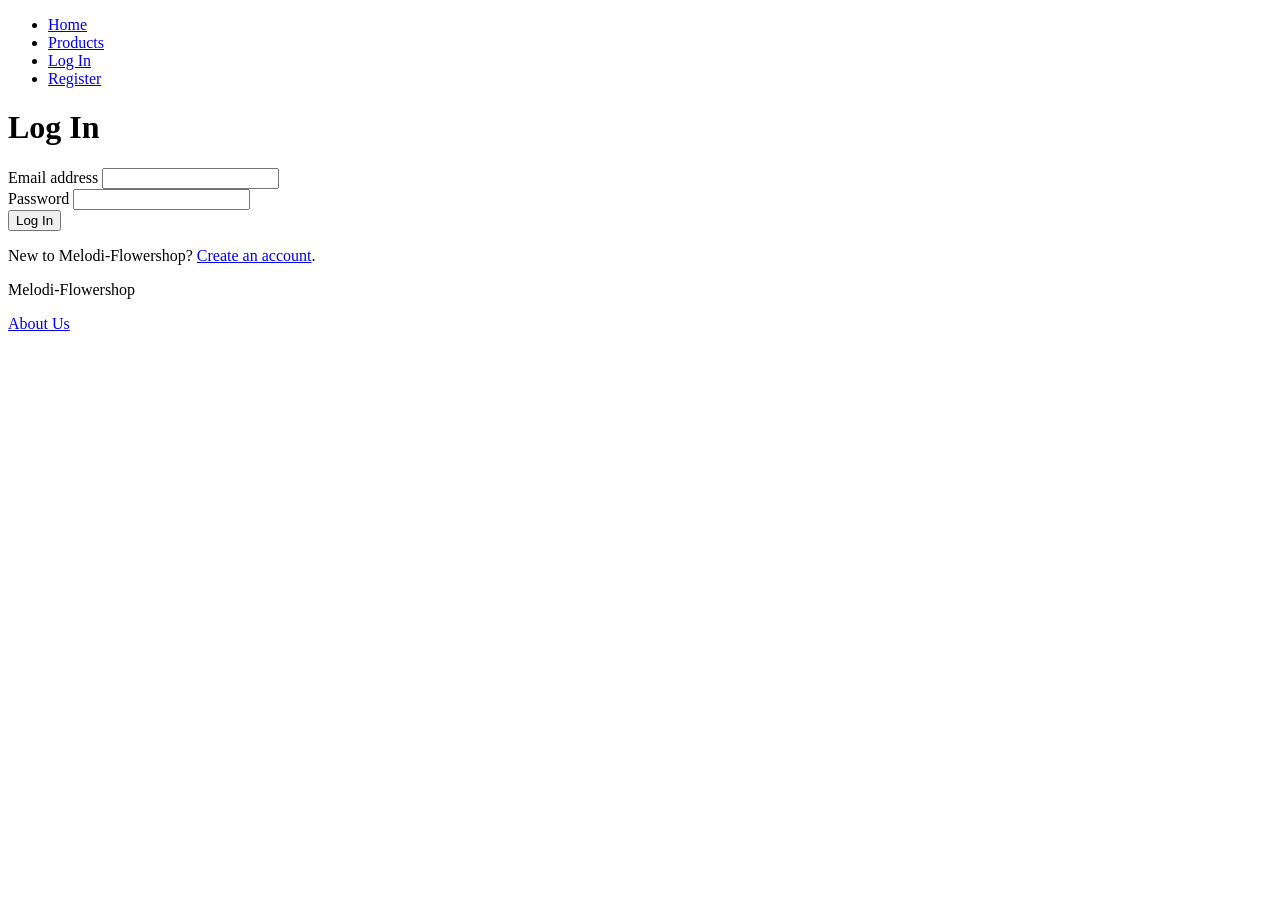
==== login.html @ 932715ab "Updated Project" ====
<!DOCTYPE html>
<html lang="en">
<head>
    <meta charset="UTF-8">
    <meta name="viewport" content="width=device-width, initial-scale=1">
    <title>Log In | Melodi-Flowershop</title>
    <link rel="stylesheet" href="css/style.css">
    <link rel="stylesheet" href="css/auth.css">
</head>
<body>
    <header>
        <nav aria-label="Main navigation">
            <ul>
                <li><a href="index.html">Home</a></li>
                <li><a href="produktet.html">Products</a></li>
                <li><a href="login.html" aria-current="page">Log In</a></li>
                <li><a href="register.html">Register</a></li>
            </ul>
        </nav>
    </header>

    <main class="auth-page">
        <h1>Log In</h1>

        <form class="auth-form">
            <div class="form-field">
                <label for="login-email">Email address</label>
                <input
                    type="email"
                    id="login-email"
                    autocomplete="username"
                    required
                >
            </div>

            <div class="form-field">
                <label for="login-password">Password</label>
                <input
                    type="password"
                    id="login-password"
                    autocomplete="current-password"
                    required
                >
            </div>

            <button type="submit">Log In</button>
        </form>

        <p>New to Melodi-Flowershop? <a href="register.html">Create an account</a>.</p>
    </main>

    <footer>
        <p>Melodi-Flowershop</p>
        <a href="rreth-nesh.html">About Us</a>
    </footer>
</body>
</html>
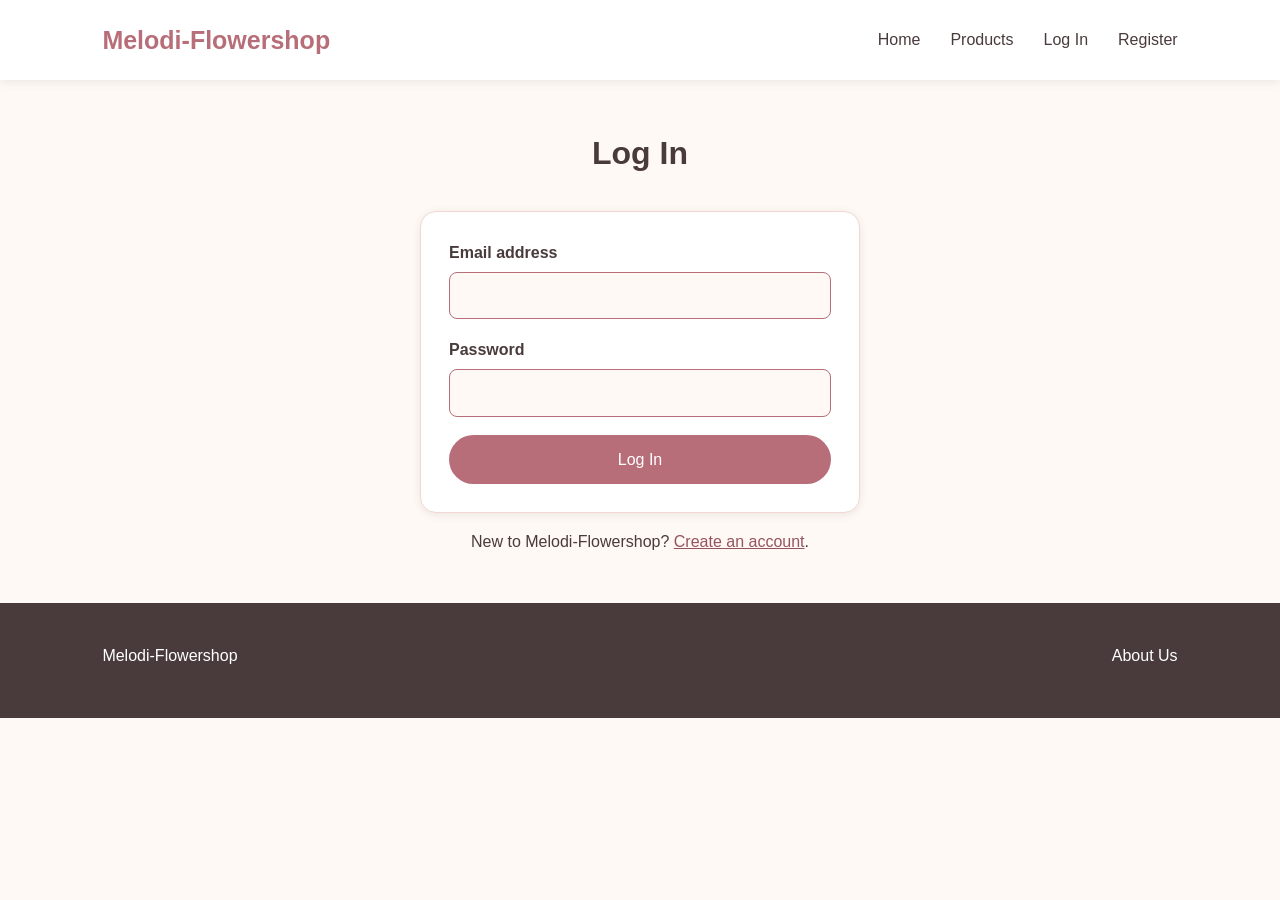
==== commit a9f15054: "Updated Project" ====
--- a/login.html
+++ b/login.html
@@ -6,9 +6,14 @@
     <title>Log In | Melodi-Flowershop</title>
     <link rel="stylesheet" href="css/style.css">
     <link rel="stylesheet" href="css/auth.css">
+    <script src="js/script.js" defer></script>
 </head>
 <body>
     <header>
+        <div class="logo">
+            <a href="index.html">Melodi-Flowershop</a>
+        </div>
+
         <nav aria-label="Main navigation">
             <ul>
                 <li><a href="index.html">Home</a></li>
@@ -22,6 +27,7 @@
     <main class="auth-page">
         <h1>Log In</h1>
 
+        <p class="form-status" role="status"></p>
         <form class="auth-form">
             <div class="form-field">
                 <label for="login-email">Email address</label>
@@ -43,15 +49,17 @@
                 >
             </div>
 
-            <button type="submit">Log In</button>
+            <button class="btn" type="submit">Log In</button>
         </form>
 
         <p>New to Melodi-Flowershop? <a href="register.html">Create an account</a>.</p>
     </main>
 
     <footer>
-        <p>Melodi-Flowershop</p>
-        <a href="rreth-nesh.html">About Us</a>
+        <div class="footer-content">
+            <p>Melodi-Flowershop</p>
+            <a href="rreth-nesh.html">About Us</a>
+        </div>
     </footer>
 </body>
 </html>
--- a/css/style.css
+++ b/css/style.css
@@ -0,0 +1,93 @@
+* {
+    margin: 0;
+    padding: 0;
+    box-sizing: border-box;
+}
+
+body {
+    font-family: Arial, sans-serif;
+    background-color: #FFF9F5;
+    color: #493B3B;
+    line-height: 1.6;
+}
+
+header {
+    display: flex;
+    justify-content: space-between;
+    align-items: center;
+    padding: 20px 8%;
+    background-color: #FFFFFF;
+    box-shadow: 0 2px 10px rgba(0, 0, 0, 0.08);
+}
+
+.logo a {
+    text-decoration: none;
+    color: #B76E79;
+    font-size: 25px;
+    font-weight: bold;
+}
+
+nav ul {
+    display: flex;
+    list-style: none;
+    gap: 30px;
+}
+
+nav ul li a {
+    text-decoration: none;
+    color: #493B3B;
+    font-size: 16px;
+    transition: 0.3s;
+}
+
+nav ul li a:hover {
+    color: #B76E79;
+}
+
+.btn {
+    display: inline-block;
+    background-color: #B76E79;
+    color: white;
+    padding: 12px 25px;
+    text-decoration: none;
+    border-radius: 25px;
+    transition: 0.3s;
+}
+
+.btn:hover {
+    background-color: #96535E;
+}
+
+footer {
+    background-color: #493B3B;
+    color: white;
+    padding: 40px 8% 20px;
+}
+
+.footer-content {
+    display: flex;
+    justify-content: space-between;
+    gap: 30px;
+    margin-bottom: 30px;
+}
+
+.footer-content div {
+    display: flex;
+    flex-direction: column;
+    gap: 10px;
+}
+
+.footer-content a {
+    color: white;
+    text-decoration: none;
+}
+
+.footer-content a:hover {
+    color: #F2D7D5;
+}
+
+.copyright {
+    text-align: center;
+    border-top: 1px solid #777;
+    padding-top: 20px;
+}
--- a/css/auth.css
+++ b/css/auth.css
@@ -0,0 +1,67 @@
+.auth-page {
+    display: flex;
+    flex-direction: column;
+    gap: 16px;
+    width: 92%;
+    max-width: 440px;
+    margin: 48px auto;
+}
+
+.auth-page h1 {
+    text-align: center;
+}
+
+.auth-form {
+    display: flex;
+    flex-direction: column;
+    gap: 18px;
+    padding: 28px;
+    background-color: #FFFFFF;
+    border: 1px solid #F2D7D5;
+    border-radius: 16px;
+    box-shadow: 0 2px 10px rgba(0, 0, 0, 0.08);
+}
+
+.auth-form .form-field {
+    display: flex;
+    flex-direction: column;
+    gap: 6px;
+}
+
+.auth-form label {
+    font-weight: bold;
+}
+
+.auth-form input {
+    width: 100%;
+    padding: 10px 12px;
+    font: inherit;
+    color: inherit;
+    background-color: #FFF9F5;
+    border: 1px solid #B76E79;
+    border-radius: 8px;
+}
+
+.auth-form .btn {
+    border: 0;
+    font: inherit;
+    cursor: pointer;
+}
+
+.auth-page > p {
+    text-align: center;
+}
+
+.auth-page > p a {
+    color: #96535E;
+}
+
+@media (max-width: 480px) {
+    .auth-page {
+        margin: 28px auto;
+    }
+
+    .auth-form {
+        padding: 20px;
+    }
+}
